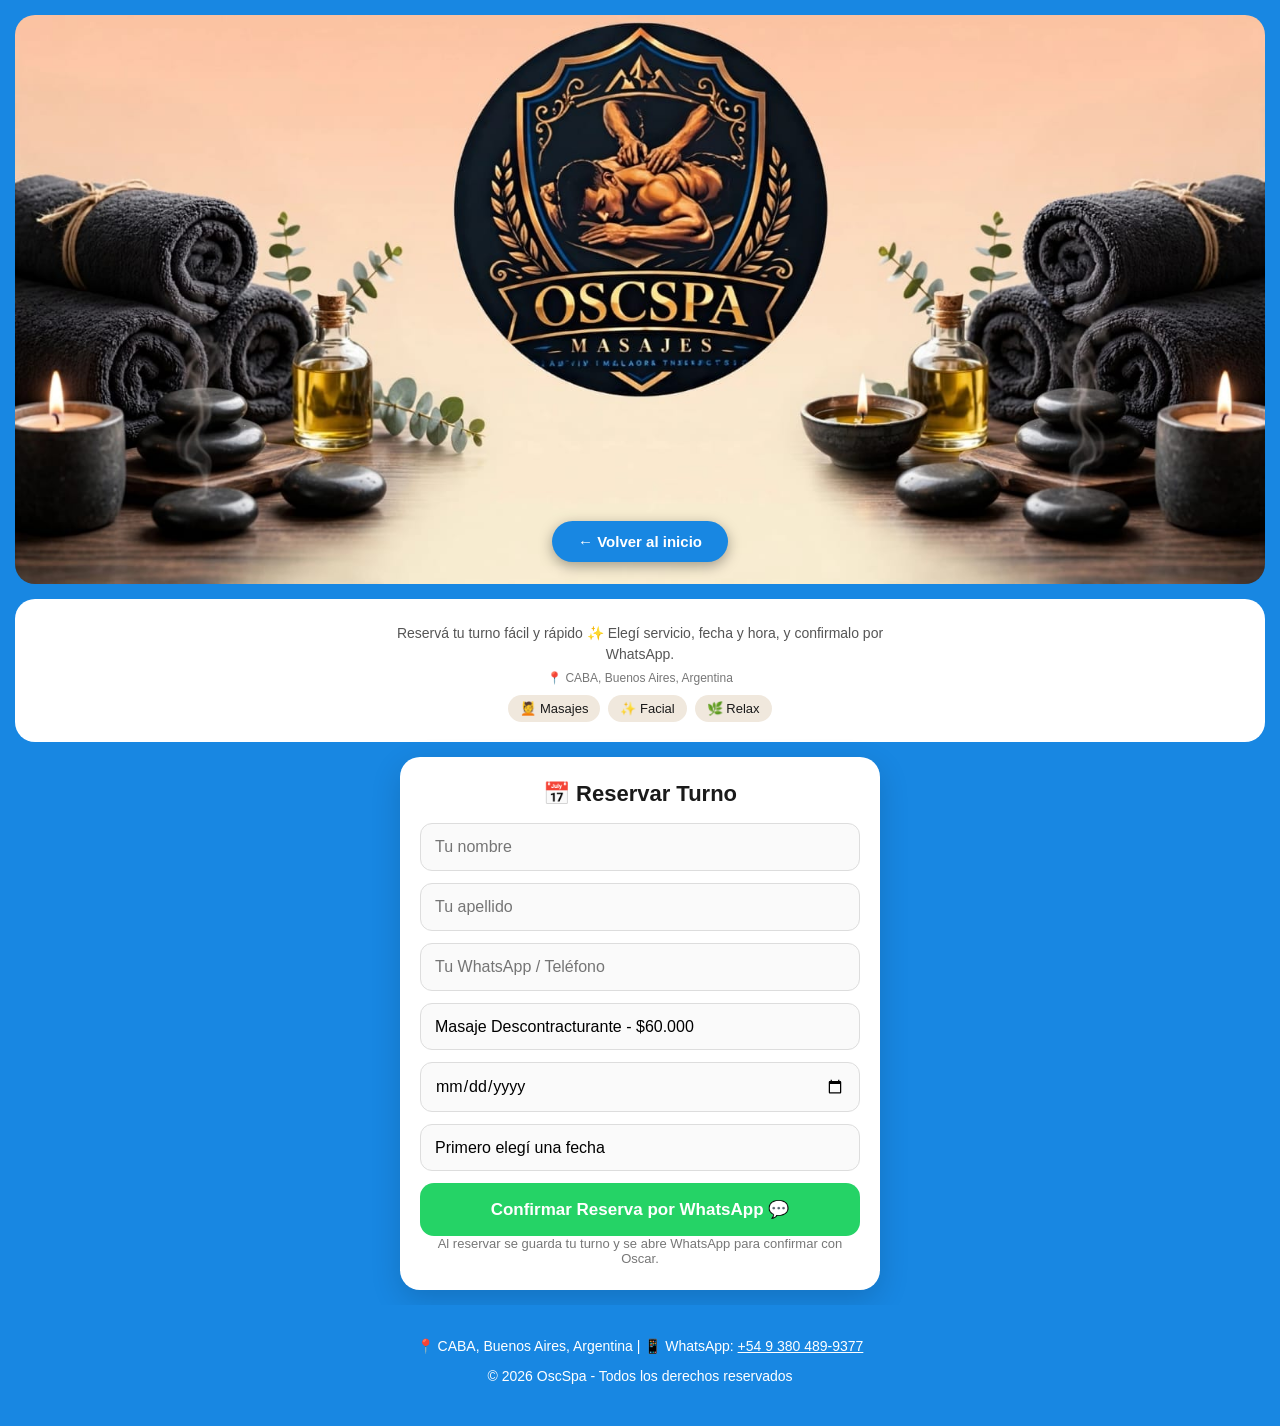
==== reserva.html @ 2fe374e2 "Add files via upload" ====
<!DOCTYPE html>
<html lang="es">
<head>
<meta charset="UTF-8">
<meta name="viewport" content="width=device-width, initial-scale=1.0">
<title>Reservar Turno - OscSpa | CABA</title>
<meta name="description" content="Reservá tu turno en OscSpa en CABA. Elegí servicio, fecha y hora, y confirmalo por WhatsApp.">
<meta name="theme-color" content="#1887e2">
<link rel="icon" href="logo1.png">
<link rel="stylesheet" href="style.css">
<link rel="manifest" href="manifest.json">
<style>
    * { box-sizing: border-box; }
  body {
    margin: 0 !important;
    font-family: system-ui, -apple-system, Segoe UI, Roboto, sans-serif;
    background: #1887e2 !important;
    color: #1a1a1a;
  }
  header {
    padding: 15px 15px 0 15px !important;
    background: #1887e2 !important;
    overflow: visible !important;
    width: 100% !important;
    text-align: center;
    position: relative !important;
  }
  header::before { display: none !important; }
  header a { display: block !important; width: 100% !important; margin: 0 !important; padding: 0 !important; }
  .logo-ancho {
    width: 100% !important;
    max-width: none !important;
    height: auto !important;
    display: block !important;
    margin: 0 !important;
    border-radius: 20px !important;
    box-shadow: none !important;
    padding: 0 !important;
    background: none !important;
    object-fit: cover !important;
  }
  /* ===== UNICO BOTON VOLVER - ABAJO EN EL MEDIO DEL BANNER ===== */
  .btn-volver-unico {
    position: absolute !important;
    left: 50% !important;
    transform: translateX(-50%) !important;
    bottom: 22px !important;
    display: inline-block !important;
    background: #1887e2 !important;
    color: #fff !important;
    padding: 12px 26px !important;
    border-radius: 999px !important;
    text-decoration: none !important;
    font-weight: 700 !important;
    font-size: 15px !important;
    white-space: nowrap !important;
    box-shadow: 0 4px 14px rgba(0,0,0,.35) !important;
    z-index: 10 !important;
    width: auto !important;
  }
  .sub-header {
    text-align: center;
    padding: 18px 15px 20px;
    background: #fff;
    margin: 15px 15px 0 15px;
    border-radius: 20px;
  }
  .sub-header .frase {
    margin: 6px auto 0;
    color: #555;
    font-size: 14px;
    max-width: 520px;
    line-height: 1.5;
  }
  .badges { margin-top: 10px; display: flex; gap: 8px; justify-content: center; flex-wrap: wrap; }
  .badges span {
    background: #f0e8dd;
    padding: 6px 12px;
    border-radius: 20px;
    font-size: 13px;
  }
  #turno {
    max-width: 480px;
    margin: 15px auto;
    background: #fff;
    padding: 24px 20px;
    border-radius: 20px;
    box-shadow: 0 10px 30px rgba(0,0,0,.15);
  }
  #turno h2 { margin: 0 0 16px; font-size: 22px; text-align: center; }
  #turno input, #turno select {
    width: 100% !important;
    display: block;
    padding: 14px 14px;
    margin: 0 0 12px 0 !important;
    border: 1px solid #ddd;
    border-radius: 12px;
    font-size: 16px;
    background: #fafafa;
    appearance: none;
  }
  #turno input:focus, #turno select:focus {
    outline: none;
    border-color: #1887e2;
    background: #fff;
  }
  .btn-turno {
    background: #25D366 !important;
    color: #fff !important;
    border: none !important;
    font-size: 17px !important;
    padding: 16px !important;
    width: 100%;
    border-radius: 14px !important;
    font-weight: bold;
    cursor: pointer;
  }
  .btn-turno:disabled { opacity: .6; cursor: wait; }
  .msg-turno {
    display: none;
    text-align: center;
    padding: 12px;
    border-radius: 12px;
    font-size: 14px;
    margin: 0 0 14px 0;
    background: #e8f8ee;
    color: #1a7a3a;
    font-weight: 600;
  }
  .msg-turno.error { background: #fdecea; color: #b3261e; }
  .texto-ayuda { text-align: center; color: #777; font-size: 13px; }
  footer {
    text-align: center;
    padding: 24px 15px 32px;
    color: #fff;
    font-size: 14px;
    background: #1887e2 !important;
  }
  footer a { color: #fff; }
  footer p { margin: 6px 0; }
</style>
</head>
<body class="reserva">

<header>
  <a href="index.html">
    <img src="logo.png" alt="OscSpa" class="logo-ancho">
  </a>
  <a href="index.html" class="btn-volver-unico">← Volver al inicio</a>
</header>

<div class="sub-header">
  <p class="frase">Reservá tu turno fácil y rápido ✨ Elegí servicio, fecha y hora, y confirmalo por WhatsApp.</p>
  <p style="color:#777; font-size:12px; margin:6px 0 0;">📍 CABA, Buenos Aires, Argentina</p>
  <div class="badges">
    <span>💆 Masajes</span>
    <span>✨ Facial</span>
    <span>🌿 Relax</span>
  </div>
</div>

<section id="turno">
  <h2>📅 Reservar Turno</h2>
  <p id="msgTurno" class="msg-turno"></p>

  <input type="text" id="nombre" placeholder="Tu nombre" autocomplete="given-name">
  <input type="text" id="apellido" placeholder="Tu apellido" autocomplete="family-name">
  <input type="tel" id="telefono" placeholder="Tu WhatsApp / Teléfono" autocomplete="tel" inputmode="tel">

  <select id="servicio">
    <option>Masaje Descontracturante - $60.000</option>
    <option>Masaje Relajante - $60.000</option>
    <option>Masaje Deportivo - $60.000</option>
    <option>Masaje con Piedras Calientes - $70.000</option>
    <option>Masaje Aromático - $60.000</option>
    <option>Reflexología - $35.000</option>
    <option>Masaje + Limpieza Facial - $85.000</option>
    <option>Limpieza Facial Profunda - $45.000</option>
  </select>

  <input type="date" id="fecha">

  <select id="hora">
    <option value="">Primero elegí una fecha</option>
  </select>
  <p id="msgHorario" style="color:#1a1a1a; font-size:13px; margin-top:5px;"></p>

  <button class="btn-turno" id="btnReservar">Confirmar Reserva por WhatsApp 💬</button>
  <p class="texto-ayuda">Al reservar se guarda tu turno y se abre WhatsApp para confirmar con Oscar.</p>
</section>

<footer>
  <p>📍 CABA, Buenos Aires, Argentina | 📱 WhatsApp: <a href="https://wa.me/5493804899377" style="color:inherit;">+54 9 380 489-9377</a></p>
  <p>© 2026 OscSpa - Todos los derechos reservados</p>
</footer>

<script>
const WHATSAPP_OSCAR = "5493804899377";
const SCRIPT_URL = "https://script.google.com/macros/s/AKfycbyuuA7vljNOo8oJhAv5uaLSHU2b-avqI6hyUE5162vVZSC2i9aFW6t8Qr1WdvAXDSgttw/exec";
const params = new URLSearchParams(window.location.search);
const servicioURL = params.get('servicio');
if (servicioURL) {
  const selectServicio = document.getElementById('servicio');
  for (let opt of selectServicio.options) {
    if (opt.text.toLowerCase().includes(servicioURL.toLowerCase())) {
      opt.selected = true;
      break;
    }
  }
}
function hoyLocal() {
  const d = new Date();
  return d.getFullYear() + '-' + String(d.getMonth() + 1).padStart(2, '0') + '-' + String(d.getDate()).padStart(2, '0');
}
const fechaInput = document.getElementById('fecha');
const horaSelect = document.getElementById('hora');
const msgHorario = document.getElementById('msgHorario');
fechaInput.min = hoyLocal();
function actualizarHoras() {
  if (!fechaInput.value) return;
  const fecha = new Date(fechaInput.value + 'T12:00:00');
  const dia = fecha.getDay();
  horaSelect.innerHTML = '';
  msgHorario.textContent = '';
  if (dia === 0) {
    horaSelect.innerHTML = '<option value="">Cerrado los domingos</option>';
    msgHorario.textContent = 'OscSpa no atiende los domingos';
    return;
  }
  let horarios = [];
  if (dia === 6) { horarios = ['09:30', '11:00', '12:30']; }
  else { horarios = ['09:30', '11:00', '12:30', '14:00', '15:30', '17:00']; }
  horaSelect.innerHTML = '<option value="">Elegí una hora</option>';
  horarios.forEach(h => {
    const opt = document.createElement('option');
    opt.textContent = h;
    opt.value = h;
    horaSelect.appendChild(opt);
  });
}
fechaInput.addEventListener('change', actualizarHoras);
document.getElementById('btnReservar').addEventListener('click', reservar);
async function reservar() {
  let n = document.getElementById('nombre').value.trim();
  let ap = document.getElementById('apellido').value.trim();
  let nombreCompleto = ap ? n + ' ' + ap : n;
  let tel = document.getElementById('telefono').value.trim();
  let s = document.getElementById('servicio').value;
  let f = document.getElementById('fecha').value;
  let h = document.getElementById('hora').value;
  let msgEl = document.getElementById('msgTurno');
  let btn = document.getElementById('btnReservar');
  if (!n) { alert('Escribí tu nombre'); return; }
  if (!ap) { alert('Escribí tu apellido'); return; }
  if (!tel) { alert('Escribí tu WhatsApp / teléfono'); return; }
  if (!f) { alert('Elegí una fecha'); return; }
  if (!h) { alert('Elegí una hora'); return; }
  btn.disabled = true;
  btn.textContent = 'Guardando turno... ⏳';
  msgEl.className = 'msg-turno';
  msgEl.style.display = 'block';
  msgEl.textContent = 'Guardando tu turno...';
  try {
    await fetch(SCRIPT_URL, {
      method: 'POST',
      mode: 'no-cors',
      headers: { 'Content-Type': 'application/x-www-form-urlencoded' },
      body: new URLSearchParams({
        nombre: nombreCompleto,
        telefono: tel,
        servicio: s,
        fecha: f,
        hora: h,
        estado: 'Pendiente'
      })
    });
    msgEl.textContent = '¡Listo! Turno guardado. Se abre WhatsApp para confirmar ✨';
    let fechaLinda = f.split('-').reverse().join('/');
    let msg = `Hola Oscar! Soy ${nombreCompleto} (${tel}), quiero reservar ${s} para el ${fechaLinda} a las ${h} 💆`;
    window.open('https://wa.me/' + WHATSAPP_OSCAR + '?text=' + encodeURIComponent(msg), '_blank');
  } catch (e) {
    msgEl.className = 'msg-turno error';
    msgEl.textContent = 'No se pudo guardar en la planilla, pero igual podés confirmar por WhatsApp.';
    let fechaLinda = f.split('-').reverse().join('/');
    let msg = `Hola Oscar! Soy ${nombreCompleto} (${tel}), quiero reservar ${s} para el ${fechaLinda} a las ${h} 💆`;
    window.open('https://wa.me/' + WHATSAPP_OSCAR + '?text=' + encodeURIComponent(msg), '_blank');
  } finally {
    btn.disabled = false;
    btn.textContent = 'Confirmar Reserva por WhatsApp 💬';
  }
}
</script>
</body>
</html>
---- style.css ----
* { box-sizing: border-box; margin: 0; padding: 0; font-family: Arial, sans-serif; }

html { background: #1887e2; scroll-behavior: smooth; }

body {
  background: #1887e2 !important;
  padding: 28px;
  margin: 0 !important;
}

/* RESERVA - sin marco azul, para que el banner vaya a todo el ancho */
body.reserva {
  padding: 0 !important;
}
body.reserva header {
  background: #1887e2 !important;
}
body.reserva footer {
  background: #1887e2 !important;
}

.page {
  background: #fff6f0;
  border: none !important;
  border-radius: 18px;
  overflow: hidden;
  margin: 0 !important;
}

/* ===== HEADER - IMAGEN 1600x728 ===== */
header { background: #fff6f0; padding: 0; }
.header-banner { width: 100%; position: relative; }
.header-banner img {
  width: 100%;
  height: auto;
  aspect-ratio: 1600 / 728;
  display: block;
}

.header-banner nav {
  position: absolute;
  left: 50%;
  transform: translateX(-50%);
  bottom: 7%;
  display: flex;
  gap: 12px;
  flex-wrap: wrap;
  align-items: center;
  justify-content: center;
  width: max-content;
  max-width: 92%;
  z-index: 2;
}
.header-banner nav a {
  text-decoration: none;
  background: #1887e2;
  color: white !important;
  padding: 12px 22px;
  border-radius: 999px;
  font-size: 14px;
  font-weight: 700;
  display: inline-block;
  white-space: nowrap;
  box-shadow: 0 4px 14px rgba(0,0,0,.35);
  transition: transform .15s, background .15s;
}
.header-banner nav a:hover { background: #0f6fc2; transform: translateY(-1px); }

.btn {
  background: #1887e2;
  color: white;
  padding: 12px 22px;
  border-radius: 999px;
  text-decoration: none;
  border: none;
  font-weight: 700;
  cursor: pointer;
  display: inline-block;
  text-align: center;
  transition: transform .15s, background .15s;
}
.btn:hover { background: #0f6fc2; transform: translateY(-1px); }
.btn-outline {
  background: white;
  color: #222;
  padding: 12px 22px;
  border-radius: 999px;
  text-decoration: none;
  border: 1px solid #ddd;
  font-weight: 700;
  display: inline-block;
}

.hero {
  display: flex;
  gap: 40px;
  padding: 30px 40px 50px;
  align-items: center;
}
.hero-text { flex: 1; }
.badge {
  background: #e8e0ff;
  color: #5b4bc4;
  padding: 8px 14px;
  border-radius: 999px;
  font-size: 12px;
  font-weight: 700;
  display: inline-block;
}
.hero-text h1 { font-size: 42px; line-height: 1.1; margin: 18px 0 14px; }
.hero-text p { color: #666; line-height: 1.6; margin-bottom: 22px; }
.hero-btns { display: flex; gap: 12px; margin-bottom: 18px; flex-wrap: wrap; }
.hero-trust { display: flex; gap: 18px; font-size: 13px; color: #555; flex-wrap: wrap; }

/* ===== HERO IMG - COMPLETA + BORDES REDONDEADOS ===== */
.hero-img {
  flex: 1;
  border-radius: 18px;
  overflow: hidden;
}
.hero-img img {
  width: 100%;
  height: auto;
  max-height: 420px;
  object-fit: contain;
  object-position: center;
  border-radius: 18px;
  display: block;
  background: #fff6f0;
}

.services { background: #eef4ff; padding: 40px; text-align: center; }
.section-label { color: #1887e2; font-size: 12px; font-weight: 800; letter-spacing: 1px; }
.services h2 { font-size: 28px; margin: 10px 0 30px; }
.cards { display: grid; grid-template-columns: 1fr 1fr 1fr; gap: 20px; max-width: 1000px; margin: 0 auto; }
.card { background: white; padding: 28px 20px; border-radius: 18px; text-align: center; }
.card .icon { font-size: 34px; margin-bottom: 14px; }
.card h3 { margin-bottom: 10px; font-size: 18px; }
.card p { color: #666; font-size: 14px; line-height: 1.5; }
.price { font-size: 20px; font-weight: 800; margin: 12px 0 14px; }

/* ===== SOBRE NOSOTROS + FOTOS ===== */
.nosotros { max-width: 1000px; margin: 0 auto; padding: 0 20px 30px; text-align: center; }
.nosotros h2 { font-size: 24px; margin-bottom: 10px; }
.nosotros p { color: #666; line-height: 1.6; margin-bottom: 24px; }
.galeria-grid {
  display: grid;
  grid-template-columns: 1fr 1fr 1fr;
  gap: 16px;
}
.galeria-grid img {
  width: 100%;
  height: 220px;
  object-fit: cover;
  border-radius: 16px;
  display: block;
  transition: transform .2s;
}
.galeria-grid img:hover { transform: scale(1.03); }

.form-section { max-width: 500px; margin: 40px auto; padding: 0 20px; }
.form-section h2 { text-align: center; margin-bottom: 20px; }
.form-section label { display: block; margin: 12px 0 6px; font-weight: 700; font-size: 14px; }
.form-section input, .form-section select { width: 100%; padding: 12px; border: 1px solid #ddd; border-radius: 10px; background: white; }
.form-section input:focus, .form-section select:focus { outline: none; border-color: #1887e2; box-shadow: 0 0 0 2px rgba(24,135,226,.15); }

footer { background: #0e2a47; color: white; text-align: center; padding: 28px 20px; font-size: 13px; line-height: 1.7; }

@media (max-width: 750px) {
  body { padding: 14px; }
  body.reserva { padding: 0 !important; }
  .page { border: none; }
  header { padding: 0; }
  .header-banner img { height: auto; aspect-ratio: 1600 / 728; }
  .header-banner nav { gap: 8px; bottom: 6%; max-width: 96%; }
  .header-banner nav a { padding: 10px 16px; font-size: 13px; }
  .hero { flex-direction: column; padding: 20px; }
  .hero-text h1 { font-size: 30px; }
  .hero-img img { height: auto; max-height: 320px; object-fit: contain; border-radius: 18px; }
  .cards { grid-template-columns: 1fr; }
  .services { padding: 30px 16px; }
  .galeria-grid { grid-template-columns: 1fr 1fr; gap: 12px; }
  .galeria-grid img { height: 160px; }
}
/* ===== LIGHTBOX - AMPLIAR IMAGENES ===== */
.galeria-grid img {
  cursor: zoom-in;
}
#lightbox {
  position: fixed;
  inset: 0;
  background: rgba(0,0,0,.85);
  display: none;
  align-items: center;
  justify-content: center;
  z-index: 9999;
  padding: 20px;
}
#lightbox.activo {
  display: flex;
}
#lightbox img {
  max-width: 92vw;
  max-height: 88vh;
  width: auto;
  height: auto;
  border-radius: 18px;
  object-fit: contain;
  background: white;
}
#lightbox-cerrar {
  position: absolute;
  top: 18px;
  right: 24px;
  color: white;
  font-size: 42px;
  cursor: pointer;
  line-height: 1;
}
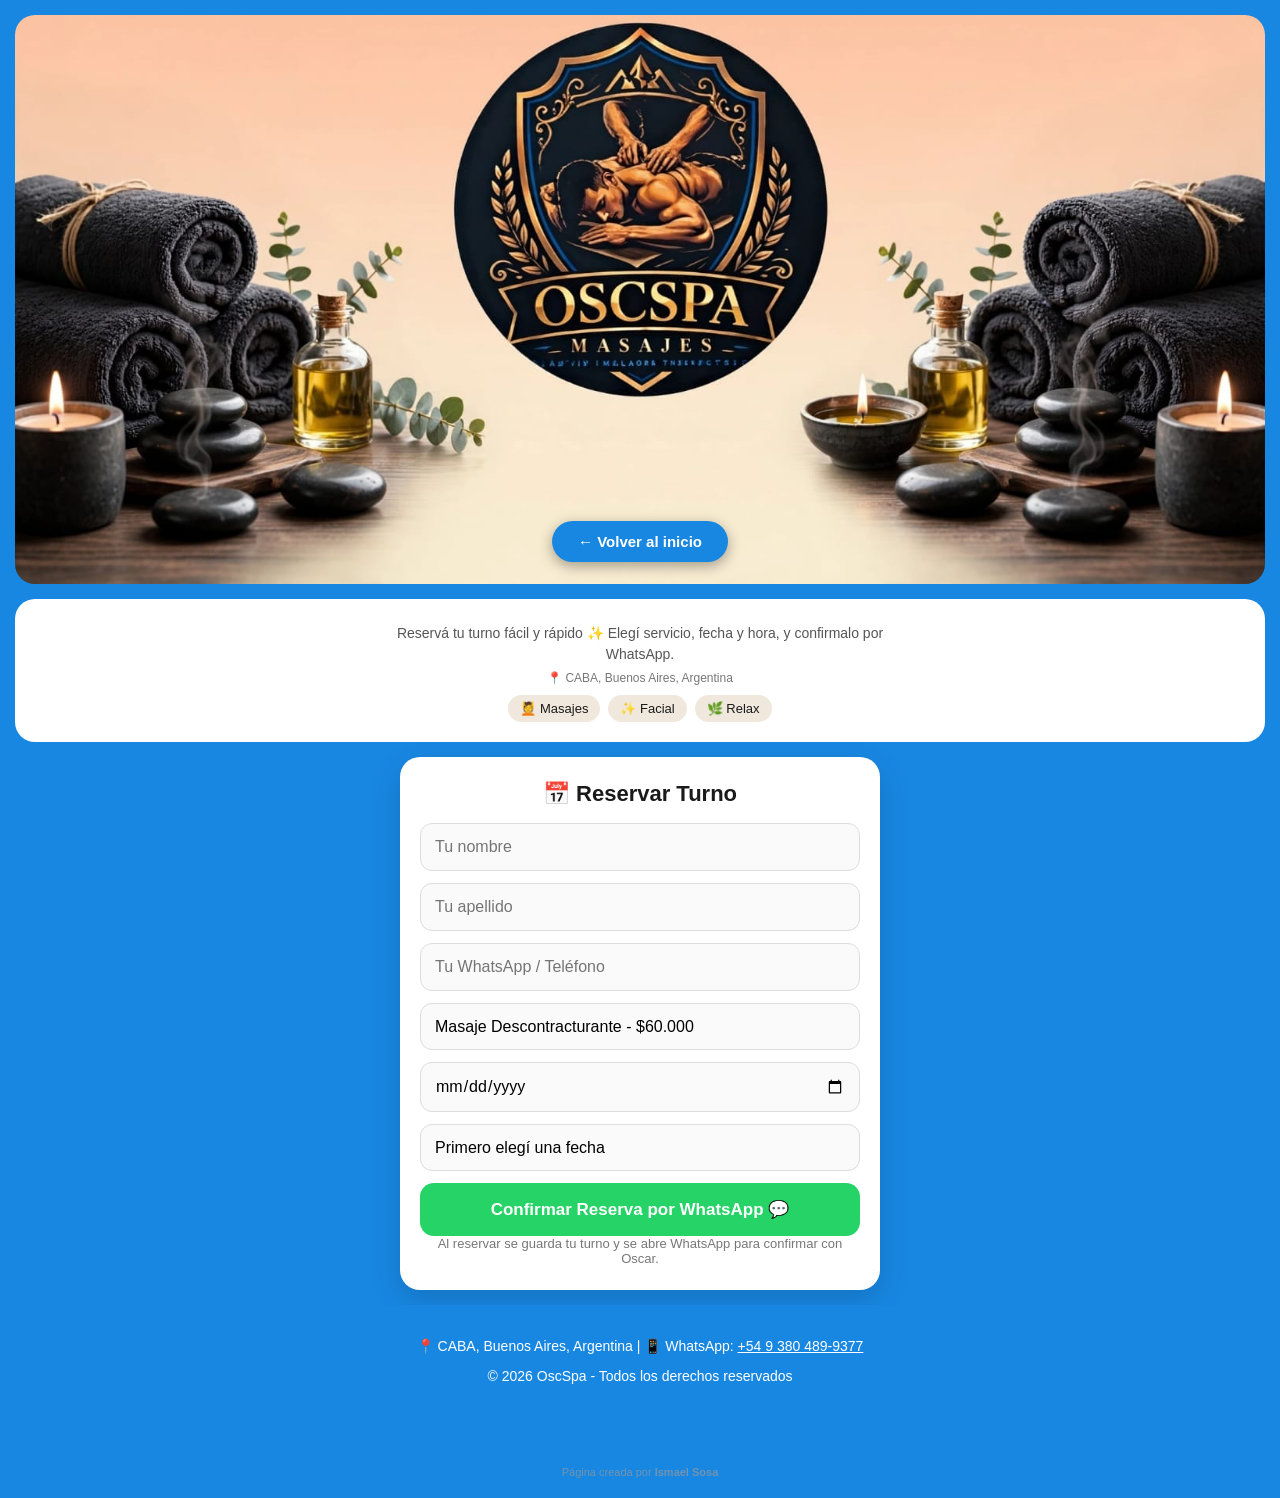
==== commit 617fdaec: "Add files via upload" ====
--- a/reserva.html
+++ b/reserva.html
@@ -11,162 +11,46 @@
 <link rel="manifest" href="manifest.json">
 <style>
     * { box-sizing: border-box; }
-  body {
-    margin: 0 !important;
-    font-family: system-ui, -apple-system, Segoe UI, Roboto, sans-serif;
-    background: #1887e2 !important;
-    color: #1a1a1a;
-  }
-  header {
-    padding: 15px 15px 0 15px !important;
-    background: #1887e2 !important;
-    overflow: visible !important;
-    width: 100% !important;
-    text-align: center;
-    position: relative !important;
-  }
+  body { margin: 0 !important; font-family: system-ui, -apple-system, Segoe UI, Roboto, sans-serif; background: #1887e2 !important; color: #1a1a1a; }
+  header { padding: 15px 15px 0 15px !important; background: #1887e2 !important; overflow: visible !important; width: 100% !important; text-align: center; position: relative !important; }
   header::before { display: none !important; }
   header a { display: block !important; width: 100% !important; margin: 0 !important; padding: 0 !important; }
-  .logo-ancho {
-    width: 100% !important;
-    max-width: none !important;
-    height: auto !important;
-    display: block !important;
-    margin: 0 !important;
-    border-radius: 20px !important;
-    box-shadow: none !important;
-    padding: 0 !important;
-    background: none !important;
-    object-fit: cover !important;
-  }
-  /* ===== UNICO BOTON VOLVER - ABAJO EN EL MEDIO DEL BANNER ===== */
-  .btn-volver-unico {
-    position: absolute !important;
-    left: 50% !important;
-    transform: translateX(-50%) !important;
-    bottom: 22px !important;
-    display: inline-block !important;
-    background: #1887e2 !important;
-    color: #fff !important;
-    padding: 12px 26px !important;
-    border-radius: 999px !important;
-    text-decoration: none !important;
-    font-weight: 700 !important;
-    font-size: 15px !important;
-    white-space: nowrap !important;
-    box-shadow: 0 4px 14px rgba(0,0,0,.35) !important;
-    z-index: 10 !important;
-    width: auto !important;
-  }
-  .sub-header {
-    text-align: center;
-    padding: 18px 15px 20px;
-    background: #fff;
-    margin: 15px 15px 0 15px;
-    border-radius: 20px;
-  }
-  .sub-header .frase {
-    margin: 6px auto 0;
-    color: #555;
-    font-size: 14px;
-    max-width: 520px;
-    line-height: 1.5;
-  }
+  .logo-ancho { width: 100% !important; max-width: none !important; height: auto !important; display: block !important; margin: 0 !important; border-radius: 20px !important; box-shadow: none !important; padding: 0 !important; background: none !important; object-fit: cover !important; }
+  .btn-volver-unico { position: absolute !important; left: 50% !important; transform: translateX(-50%) !important; bottom: 22px !important; display: inline-block !important; background: #1887e2 !important; color: #fff !important; padding: 12px 26px !important; border-radius: 999px !important; text-decoration: none !important; font-weight: 700 !important; font-size: 15px !important; white-space: nowrap !important; box-shadow: 0 4px 14px rgba(0,0,0,.35) !important; z-index: 10 !important; width: auto !important; }
+  .sub-header { text-align: center; padding: 18px 15px 20px; background: #fff; margin: 15px 15px 0 15px; border-radius: 20px; }
+  .sub-header .frase { margin: 6px auto 0; color: #555; font-size: 14px; max-width: 520px; line-height: 1.5; }
   .badges { margin-top: 10px; display: flex; gap: 8px; justify-content: center; flex-wrap: wrap; }
-  .badges span {
-    background: #f0e8dd;
-    padding: 6px 12px;
-    border-radius: 20px;
-    font-size: 13px;
-  }
-  #turno {
-    max-width: 480px;
-    margin: 15px auto;
-    background: #fff;
-    padding: 24px 20px;
-    border-radius: 20px;
-    box-shadow: 0 10px 30px rgba(0,0,0,.15);
-  }
+  .badges span { background: #f0e8dd; padding: 6px 12px; border-radius: 20px; font-size: 13px; }
+  #turno { max-width: 480px; margin: 15px auto; background: #fff; padding: 24px 20px; border-radius: 20px; box-shadow: 0 10px 30px rgba(0,0,0,.15); }
   #turno h2 { margin: 0 0 16px; font-size: 22px; text-align: center; }
-  #turno input, #turno select {
-    width: 100% !important;
-    display: block;
-    padding: 14px 14px;
-    margin: 0 0 12px 0 !important;
-    border: 1px solid #ddd;
-    border-radius: 12px;
-    font-size: 16px;
-    background: #fafafa;
-    appearance: none;
-  }
-  #turno input:focus, #turno select:focus {
-    outline: none;
-    border-color: #1887e2;
-    background: #fff;
-  }
-  .btn-turno {
-    background: #25D366 !important;
-    color: #fff !important;
-    border: none !important;
-    font-size: 17px !important;
-    padding: 16px !important;
-    width: 100%;
-    border-radius: 14px !important;
-    font-weight: bold;
-    cursor: pointer;
-  }
+  #turno input, #turno select { width: 100% !important; display: block; padding: 14px 14px; margin: 0 0 12px 0 !important; border: 1px solid #ddd; border-radius: 12px; font-size: 16px; background: #fafafa; appearance: none; }
+  #turno input:focus, #turno select:focus { outline: none; border-color: #1887e2; background: #fff; }
+  .btn-turno { background: #25D366 !important; color: #fff !important; border: none !important; font-size: 17px !important; padding: 16px !important; width: 100%; border-radius: 14px !important; font-weight: bold; cursor: pointer; }
   .btn-turno:disabled { opacity: .6; cursor: wait; }
-  .msg-turno {
-    display: none;
-    text-align: center;
-    padding: 12px;
-    border-radius: 12px;
-    font-size: 14px;
-    margin: 0 0 14px 0;
-    background: #e8f8ee;
-    color: #1a7a3a;
-    font-weight: 600;
-  }
+  .msg-turno { display: none; text-align: center; padding: 12px; border-radius: 12px; font-size: 14px; margin: 0 0 14px 0; background: #e8f8ee; color: #1a7a3a; font-weight: 600; }
   .msg-turno.error { background: #fdecea; color: #b3261e; }
   .texto-ayuda { text-align: center; color: #777; font-size: 13px; }
-  footer {
-    text-align: center;
-    padding: 24px 15px 32px;
-    color: #fff;
-    font-size: 14px;
-    background: #1887e2 !important;
-  }
+  footer { text-align: center; padding: 24px 15px 32px; color: #fff; font-size: 14px; background: #1887e2 !important; }
   footer a { color: #fff; }
   footer p { margin: 6px 0; }
 </style>
 </head>
 <body class="reserva">
-
 <header>
-  <a href="index.html">
-    <img src="logo.png" alt="OscSpa" class="logo-ancho">
-  </a>
+  <a href="index.html"><img src="logo.png" alt="OscSpa" class="logo-ancho"></a>
   <a href="index.html" class="btn-volver-unico">← Volver al inicio</a>
 </header>
-
 <div class="sub-header">
   <p class="frase">Reservá tu turno fácil y rápido ✨ Elegí servicio, fecha y hora, y confirmalo por WhatsApp.</p>
   <p style="color:#777; font-size:12px; margin:6px 0 0;">📍 CABA, Buenos Aires, Argentina</p>
-  <div class="badges">
-    <span>💆 Masajes</span>
-    <span>✨ Facial</span>
-    <span>🌿 Relax</span>
-  </div>
+  <div class="badges"><span>💆 Masajes</span><span>✨ Facial</span><span>🌿 Relax</span></div>
 </div>
-
 <section id="turno">
   <h2>📅 Reservar Turno</h2>
   <p id="msgTurno" class="msg-turno"></p>
-
   <input type="text" id="nombre" placeholder="Tu nombre" autocomplete="given-name">
   <input type="text" id="apellido" placeholder="Tu apellido" autocomplete="family-name">
   <input type="tel" id="telefono" placeholder="Tu WhatsApp / Teléfono" autocomplete="tel" inputmode="tel">
-
   <select id="servicio">
     <option>Masaje Descontracturante - $60.000</option>
     <option>Masaje Relajante - $60.000</option>
@@ -177,35 +61,25 @@
     <option>Masaje + Limpieza Facial - $85.000</option>
     <option>Limpieza Facial Profunda - $45.000</option>
   </select>
-
   <input type="date" id="fecha">
-
-  <select id="hora">
-    <option value="">Primero elegí una fecha</option>
-  </select>
+  <select id="hora"><option value="">Primero elegí una fecha</option></select>
   <p id="msgHorario" style="color:#1a1a1a; font-size:13px; margin-top:5px;"></p>
-
   <button class="btn-turno" id="btnReservar">Confirmar Reserva por WhatsApp 💬</button>
   <p class="texto-ayuda">Al reservar se guarda tu turno y se abre WhatsApp para confirmar con Oscar.</p>
 </section>
-
 <footer>
   <p>📍 CABA, Buenos Aires, Argentina | 📱 WhatsApp: <a href="https://wa.me/5493804899377" style="color:inherit;">+54 9 380 489-9377</a></p>
   <p>© 2026 OscSpa - Todos los derechos reservados</p>
 </footer>
-
 <script>
 const WHATSAPP_OSCAR = "5493804899377";
-const SCRIPT_URL = "https://script.google.com/macros/s/AKfycbyuuA7vljNOo8oJhAv5uaLSHU2b-avqI6hyUE5162vVZSC2i9aFW6t8Qr1WdvAXDSgttw/exec";
+const SCRIPT_URL = "https://script.google.com/macros/s/AKfycbxrEw3--ZhCf_pgUroV-CPI_TU6-TXwwCPIdsRg0_kgHiHRiTqXvL4u8w3aQCMS6BKJ5A/exec";
 const params = new URLSearchParams(window.location.search);
 const servicioURL = params.get('servicio');
 if (servicioURL) {
   const selectServicio = document.getElementById('servicio');
   for (let opt of selectServicio.options) {
-    if (opt.text.toLowerCase().includes(servicioURL.toLowerCase())) {
-      opt.selected = true;
-      break;
-    }
+    if (opt.text.toLowerCase().includes(servicioURL.toLowerCase())) { opt.selected = true; break; }
   }
 }
 function hoyLocal() {
@@ -216,6 +90,30 @@
 const horaSelect = document.getElementById('hora');
 const msgHorario = document.getElementById('msgHorario');
 fechaInput.min = hoyLocal();
+function pedirOcupadas(fecha, callback) {
+  const nombreFn = 'cb_' + Date.now() + '_' + Math.floor(Math.random()*1000);
+  window[nombreFn] = function(data) {
+    try { document.getElementById('jsonp_' + nombreFn)?.remove(); } catch(e){}
+    delete window[nombreFn];
+    callback(data && data.ocupadas ? data.ocupadas : []);
+  };
+  const s = document.createElement('script');
+  s.id = 'jsonp_' + nombreFn;
+  s.src = SCRIPT_URL + '?fecha=' + fecha + '&callback=' + nombreFn;
+  s.onerror = function() {
+    try { s.remove(); } catch(e){}
+    delete window[nombreFn];
+    callback([]);
+  };
+  document.body.appendChild(s);
+  setTimeout(function(){
+    if (window[nombreFn]) {
+      delete window[nombreFn];
+      try { s.remove(); } catch(e){}
+      callback([]);
+    }
+  }, 6000);
+}
 function actualizarHoras() {
   if (!fechaInput.value) return;
   const fecha = new Date(fechaInput.value + 'T12:00:00');
@@ -230,12 +128,29 @@
   let horarios = [];
   if (dia === 6) { horarios = ['09:30', '11:00', '12:30']; }
   else { horarios = ['09:30', '11:00', '12:30', '14:00', '15:30', '17:00']; }
-  horaSelect.innerHTML = '<option value="">Elegí una hora</option>';
-  horarios.forEach(h => {
-    const opt = document.createElement('option');
-    opt.textContent = h;
-    opt.value = h;
-    horaSelect.appendChild(opt);
+  horaSelect.innerHTML = '<option value="">Cargando horarios...</option>';
+  pedirOcupadas(fechaInput.value, function(ocupadasRaw) {
+    let ocupadas = ocupadasRaw.map(function(h){
+      let p = String(h).trim().split(':');
+      if (p.length >= 2) return p[0].padStart(2,'0') + ':' + p[1].padStart(2,'0');
+      return String(h).trim();
+    });
+    let libres = horarios.filter(h => !ocupadas.includes(h));
+    if (libres.length === 0) {
+      horaSelect.innerHTML = '<option value="">Sin horarios disponibles</option>';
+      msgHorario.textContent = 'Ese día ya está completo, elegí otro día 🙏';
+      return;
+    }
+    horaSelect.innerHTML = '<option value="">Elegí una hora</option>';
+    libres.forEach(h => {
+      const opt = document.createElement('option');
+      opt.textContent = h;
+      opt.value = h;
+      horaSelect.appendChild(opt);
+    });
+    if (ocupadas.length > 0) {
+      msgHorario.textContent = 'Ocupadas: ' + ocupadas.join(', ') + ' — solo se muestran las libres';
+    }
   });
 }
 fechaInput.addEventListener('change', actualizarHoras);
@@ -265,14 +180,7 @@
       method: 'POST',
       mode: 'no-cors',
       headers: { 'Content-Type': 'application/x-www-form-urlencoded' },
-      body: new URLSearchParams({
-        nombre: nombreCompleto,
-        telefono: tel,
-        servicio: s,
-        fecha: f,
-        hora: h,
-        estado: 'Pendiente'
-      })
+      body: new URLSearchParams({ nombre: nombreCompleto, telefono: tel, servicio: s, fecha: f, hora: h, estado: 'Pendiente' })
     });
     msgEl.textContent = '¡Listo! Turno guardado. Se abre WhatsApp para confirmar ✨';
     let fechaLinda = f.split('-').reverse().join('/');
@@ -290,5 +198,9 @@
   }
 }
 </script>
+<!-- Firma del creador -->
+<div style="text-align:center; margin-top:40px; padding-bottom:20px; font-size:11px; color:#999; opacity:0.7;">
+  Página creada por <a href="https://wa.me/5491149283645" target="_blank" style="color:#999; text-decoration:none; font-weight:bold;">Ismael Sosa</a>
+</div>
 </body>
 </html>
--- a/style.css
+++ b/style.css
@@ -129,11 +129,11 @@
   background: #fff6f0;
 }
 
-.services { background: #eef4ff; padding: 40px; text-align: center; }
+.services { background: #eef4ff; padding: 40px 20px; text-align: center; }
 .section-label { color: #1887e2; font-size: 12px; font-weight: 800; letter-spacing: 1px; }
 .services h2 { font-size: 28px; margin: 10px 0 30px; }
-.cards { display: grid; grid-template-columns: 1fr 1fr 1fr; gap: 20px; max-width: 1000px; margin: 0 auto; }
-.card { background: white; padding: 28px 20px; border-radius: 18px; text-align: center; }
+.cards { display: grid; grid-template-columns: repeat(4, 1fr); gap: 18px; max-width: 1200px; margin: 0 auto; }
+.card { background: white; padding: 24px 16px; border-radius: 18px; text-align: center; }
 .card .icon { font-size: 34px; margin-bottom: 14px; }
 .card h3 { margin-bottom: 10px; font-size: 18px; }
 .card p { color: #666; font-size: 14px; line-height: 1.5; }
@@ -165,6 +165,10 @@
 .form-section input:focus, .form-section select:focus { outline: none; border-color: #1887e2; box-shadow: 0 0 0 2px rgba(24,135,226,.15); }
 
 footer { background: #0e2a47; color: white; text-align: center; padding: 28px 20px; font-size: 13px; line-height: 1.7; }
+
+@media (max-width: 1000px) {
+  .cards { grid-template-columns: 1fr 1fr; }
+}
 
 @media (max-width: 750px) {
   body { padding: 14px; }
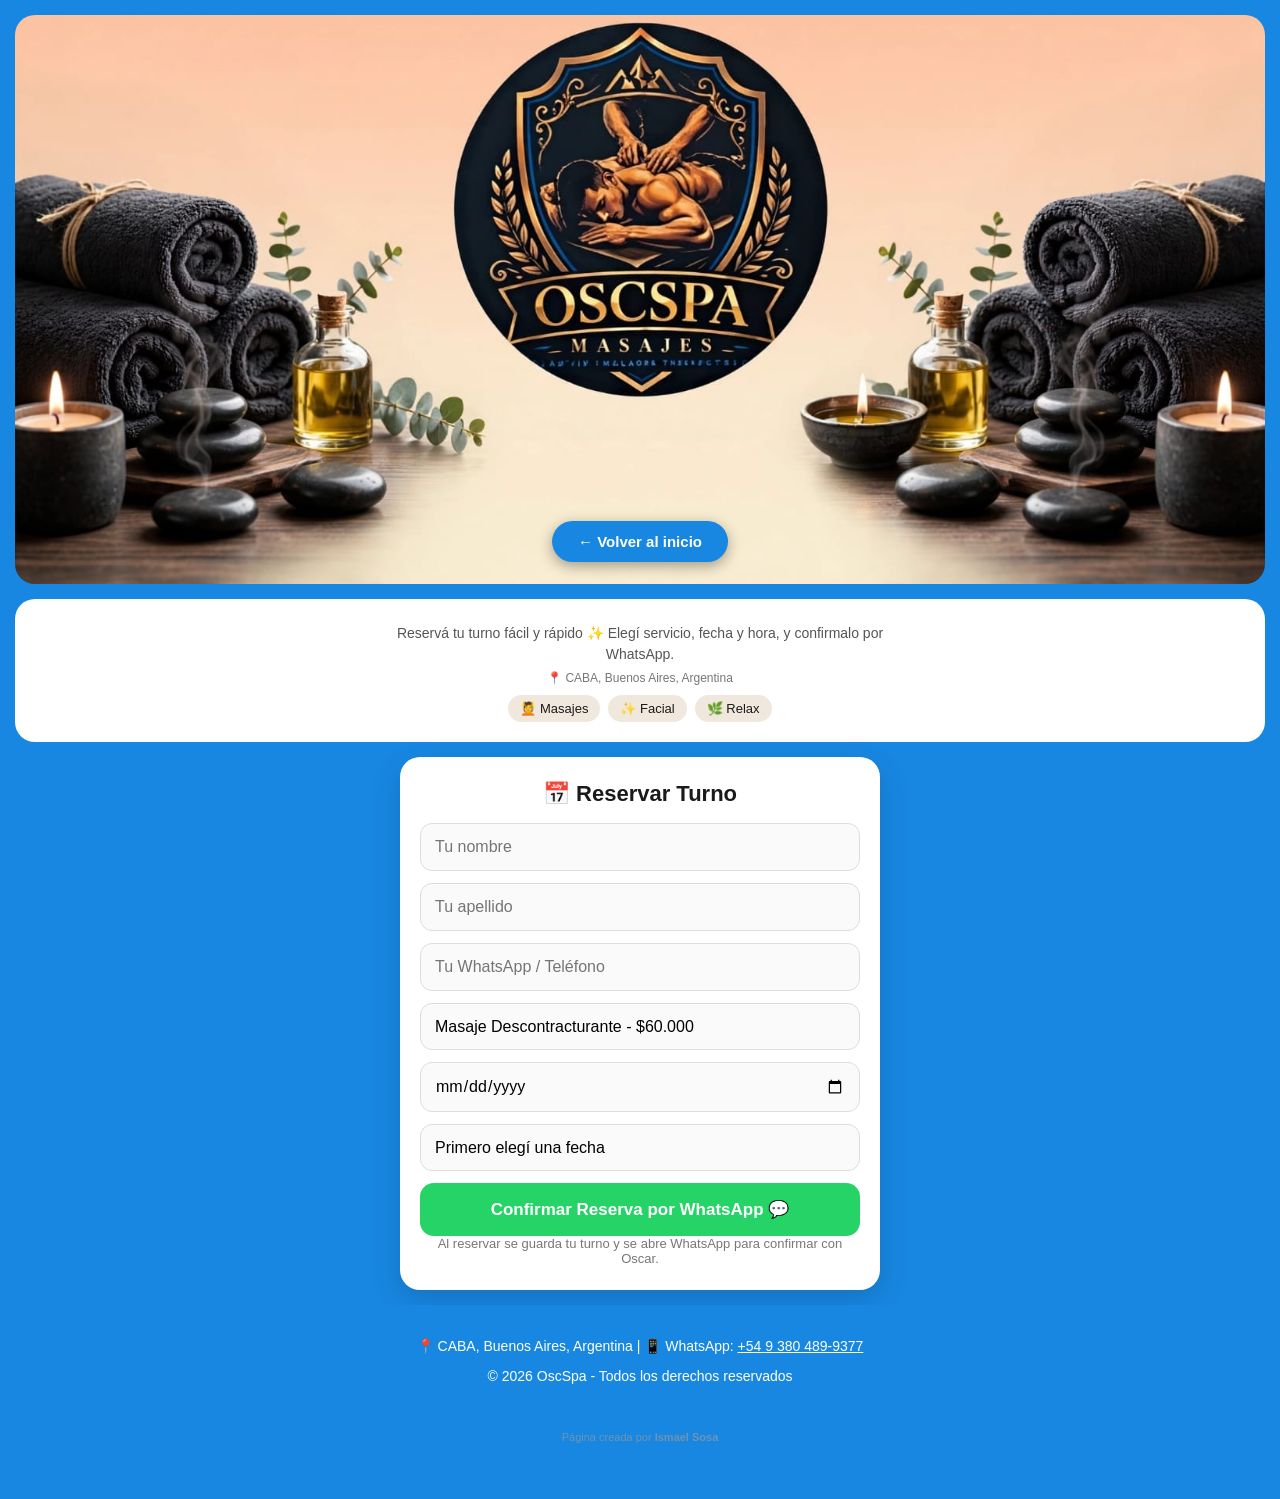
==== commit ed7bec3b: "Add files via upload" ====
--- a/reserva.html
+++ b/reserva.html
@@ -70,6 +70,10 @@
 <footer>
   <p>📍 CABA, Buenos Aires, Argentina | 📱 WhatsApp: <a href="https://wa.me/5493804899377" style="color:inherit;">+54 9 380 489-9377</a></p>
   <p>© 2026 OscSpa - Todos los derechos reservados</p>
+  <!-- Firma del creador -->
+  <div style="text-align:center; margin-top:40px; padding-bottom:20px; font-size:11px; color:#999; opacity:0.7;">
+    Página creada por <a href="https://wa.me/5491149283645" target="_blank" style="color:#999; text-decoration:none; font-weight:bold;">Ismael Sosa</a>
+  </div>
 </footer>
 <script>
 const WHATSAPP_OSCAR = "5493804899377";
@@ -198,9 +202,5 @@
   }
 }
 </script>
-<!-- Firma del creador -->
-<div style="text-align:center; margin-top:40px; padding-bottom:20px; font-size:11px; color:#999; opacity:0.7;">
-  Página creada por <a href="https://wa.me/5491149283645" target="_blank" style="color:#999; text-decoration:none; font-weight:bold;">Ismael Sosa</a>
-</div>
 </body>
 </html>
